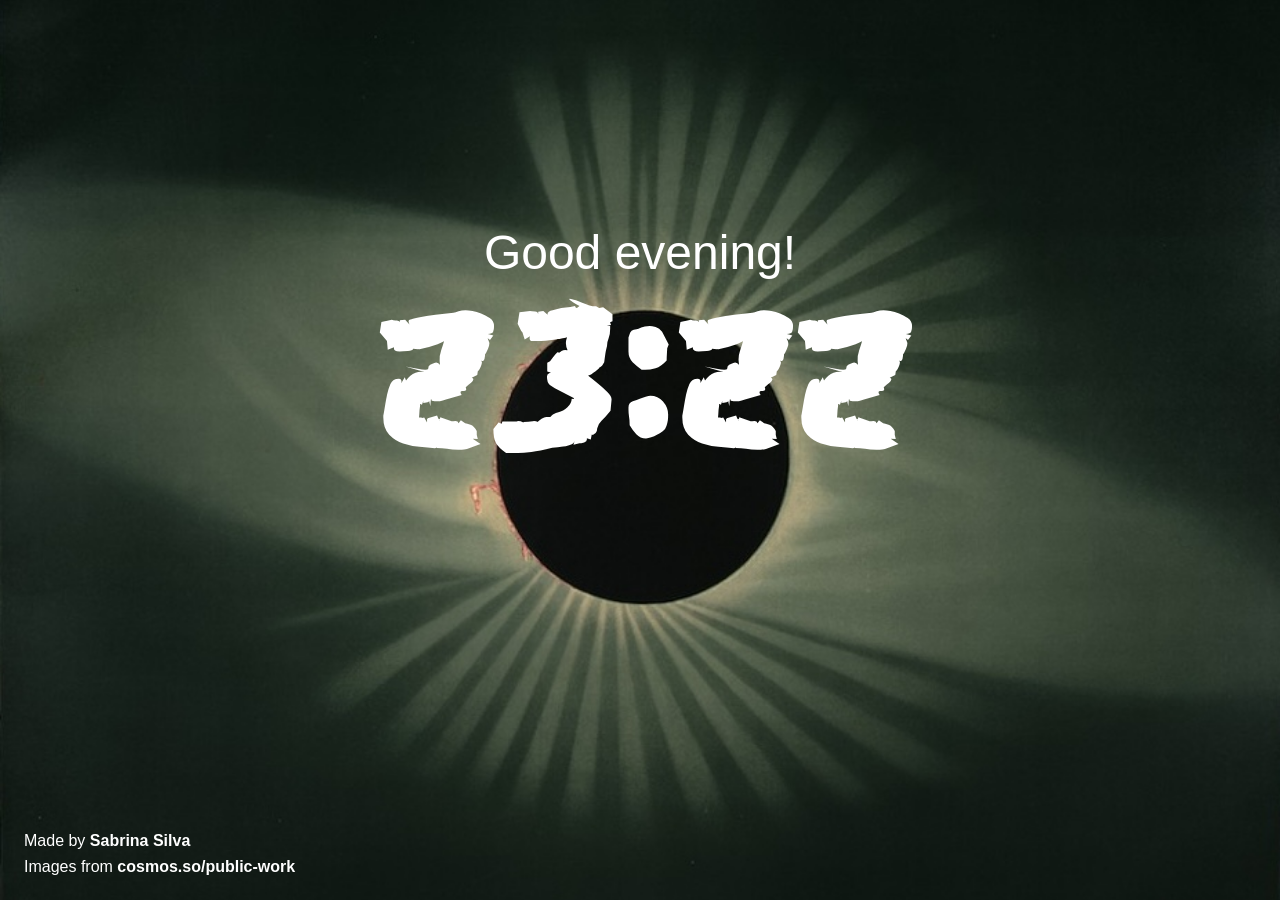
==== index.html @ afe29dc4 "Add index.html and favicon.svg for initial project setup" ====
<!DOCTYPE html>
<html lang="en">
<head>
    <meta charset="UTF-8">
    <meta name="viewport" content="width=device-width, initial-scale=1.0">
    <title>What time is it?</title>
    <link rel="stylesheet" href="style.css">
    <link rel="shortcut icon" href="/img/favicon.svg" type="image/x-icon">
    
</head>
<body onload="loadLogic()">
    <main id="wallpaper">
        <header>
            <p id="caption">What time is it?</p>
            <h1 id="title">12:21</h1>
        </header>
        <footer>
            <p>
                Made by <a href="https://github.com/sabrigs">Sabrina Silva</a>
            </p>
            <p>
                Images from <a href="https://www.cosmos.so/public-work">cosmos.so/public-work</a>
            </p>
        </footer>
        <script src="script.js"></script>
    </main>
</body>
</html>
---- style.css ----
@charset "UTF-8";

@import url('https://fonts.googleapis.com/css2?family=East+Sea+Dokdo&display=swap');

* {
    margin: 0px;
    padding: 0px;
}

body {
    background-color: lightgoldenrodyellow;
    font-family: Arial, Helvetica, sans-serif;
}

main {
    background-image: url("img/morning.jpeg");
    background-position: center center;
    background-size: cover;
    background-attachment: fixed;

    position: relative;

    width: 100vw;
    height: 100vh;
}

header {
    text-align: center;
    position: absolute;
    top: 40%;
    left: 50%;
    transform: translate(-50%, -50%);
}

header h1 {
    color: white;
    font-size: 18rem;
    font-family: "East Sea Dokdo", sans-serif;
    line-height: 75%;
}

header p {
    color: white;
    font-size: 3rem;
}


footer {
    text-align: left;

    position: absolute;
    bottom: 16px;
    left: 24px;
}

footer p {
    color: white;
    margin-bottom: 8px;
}

footer a {
    text-decoration: none;
    color: white;
    font-weight: bold;
}

footer a:hover {
    text-decoration: underline;
}

a:focus-visible {
    outline-offset: 2px;
    outline: 3px dashed rgb(25, 182, 221);
    border-radius: 16px;
}
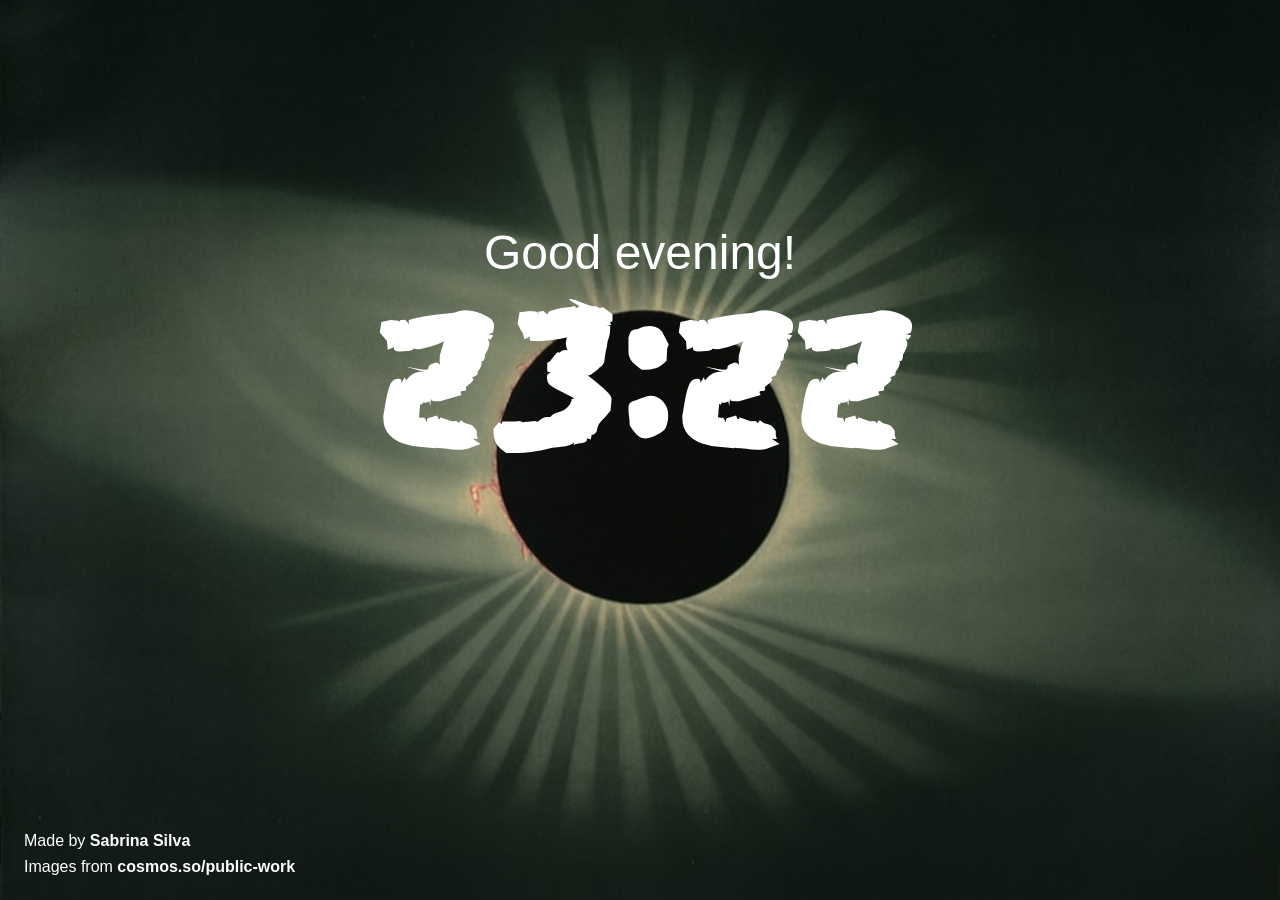
==== commit 6b880d90: "Refactor wallpaper handling in index.html and script.js for improved image management and remove unn" ====
--- a/index.html
+++ b/index.html
@@ -8,11 +8,12 @@
     <link rel="shortcut icon" href="/img/favicon.svg" type="image/x-icon">
     
 </head>
-<body onload="loadLogic()">
-    <main id="wallpaper">
+<body>
+    <main>
+        <img id="wallpaper" src="img/morning.jpeg" alt="Image representing the moment.">
         <header>
-            <p id="caption">What time is it?</p>
-            <h1 id="title">12:21</h1>
+            <p id="caption"></p>
+            <h1 id="title"></h1>
         </header>
         <footer>
             <p>
--- a/style.css
+++ b/style.css
@@ -12,16 +12,12 @@
     font-family: Arial, Helvetica, sans-serif;
 }
 
-main {
-    background-image: url("img/morning.jpeg");
-    background-position: center center;
-    background-size: cover;
-    background-attachment: fixed;
-
-    position: relative;
-
-    width: 100vw;
-    height: 100vh;
+img#wallpaper {
+    position: fixed;
+    width: 100%;
+    height: 100%;
+    object-fit: cover;
+    object-position: center;
 }
 
 header {
@@ -47,7 +43,6 @@
 
 footer {
     text-align: left;
-
     position: absolute;
     bottom: 16px;
     left: 24px;
@@ -70,6 +65,6 @@
 
 a:focus-visible {
     outline-offset: 2px;
-    outline: 3px dashed rgb(25, 182, 221);
+    outline: 3px dashed rgb(0, 106, 133);
     border-radius: 16px;
 }
